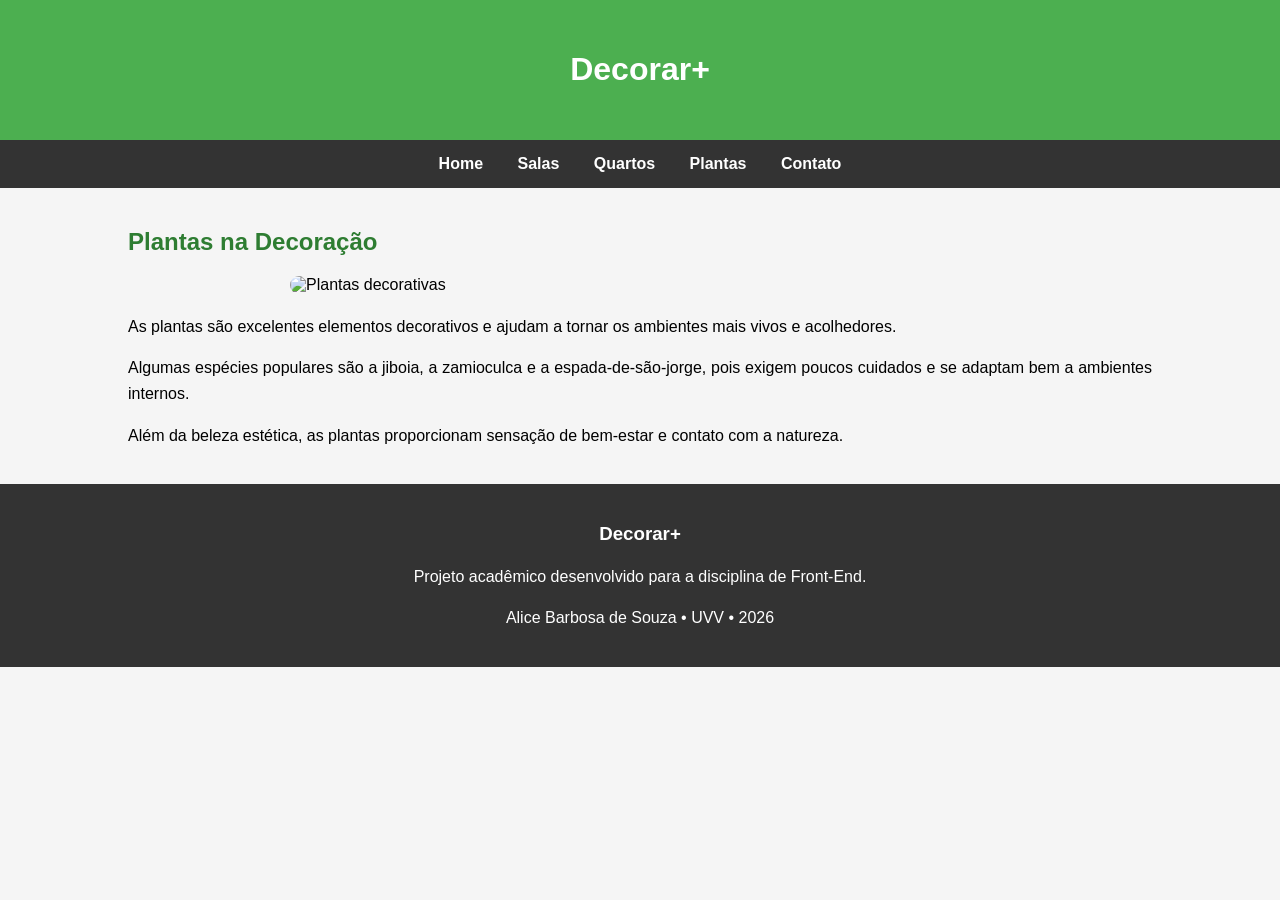
==== plantas.html @ 7b2657bc "Add files via upload Primeira versão do blog de decoração" ====
<!DOCTYPE html>
<html lang="pt-br">
<head>
    <meta charset="UTF-8">
    <title>Plantas na Decoração</title>
    <link rel="stylesheet" href="style.css">
</head>
<body>

<header>
    <h1>Decorar+</h1>
</header>

<nav>
    <a href="index.html">Home</a>
    <a href="salas.html">Salas</a>
    <a href="quartos.html">Quartos</a>
    <a href="plantas.html">Plantas</a>
    <a href="contato.html">Contato</a>
</nav>

<main>

    <h2>Plantas na Decoração</h2>

    <img src="https://images.unsplash.com/photo-1484154218962-a197022b5858?w=800"
         alt="Plantas decorativas">

    <p>
        As plantas são excelentes elementos decorativos e ajudam a tornar os
        ambientes mais vivos e acolhedores.
    </p>

    <p>
        Algumas espécies populares são a jiboia, a zamioculca e a espada-de-são-jorge,
        pois exigem poucos cuidados e se adaptam bem a ambientes internos.
    </p>

    <p>
        Além da beleza estética, as plantas proporcionam sensação de bem-estar
        e contato com a natureza.
    </p>

</main>

<footer>
    <h3>Decorar+</h3>
    <p>Projeto acadêmico desenvolvido para a disciplina de Front-End.</p>
    <p>Alice Barbosa de Souza • UVV • 2026</p>
</footer>

</body>
</html>
---- style.css ----
body{
    font-family: Arial, sans-serif;
    background-color: #f5f5f5;
    margin: 0;
}

header{
    background-color: #4CAF50;
    color: white;
    text-align: center;
    padding: 30px;
}

header h1{
    color: white;
}

nav{
    background-color: #333;
    text-align: center;
    padding: 15px;
}

nav a{
    color: white;
    text-decoration: none;
    margin: 15px;
    font-weight: bold;
}

nav a:hover{
    color: #4CAF50;
}

main{
    width: 80%;
    margin: auto;
    padding: 20px;
}

section{
    background-color: white;
    padding: 20px;
    margin-bottom: 25px;
    border-radius: 10px;
}

h2{
    color: #2e7d32;
}

h3{
    color: #2e7d32;
}

p{
    text-align: justify;
    line-height: 1.6;
}

img{
    width: 100%;
    max-width: 700px;
    display: block;
    margin: 20px auto;
    border-radius: 10px;
}

form{
    background-color: white;
    padding: 20px;
    border-radius: 10px;
}

input,
textarea{
    width: 100%;
    padding: 10px;
    margin-top: 5px;
    margin-bottom: 15px;
}

button{
    background-color: #4CAF50;
    color: white;
    border: none;
    padding: 10px 20px;
}

button:hover{
    background-color: #388e3c;
}

footer{
    background-color: #333;
    color: white;
    text-align: center;
    padding: 20px;
}

footer h3{
    color: white;
}

footer p{
    text-align: center;
}
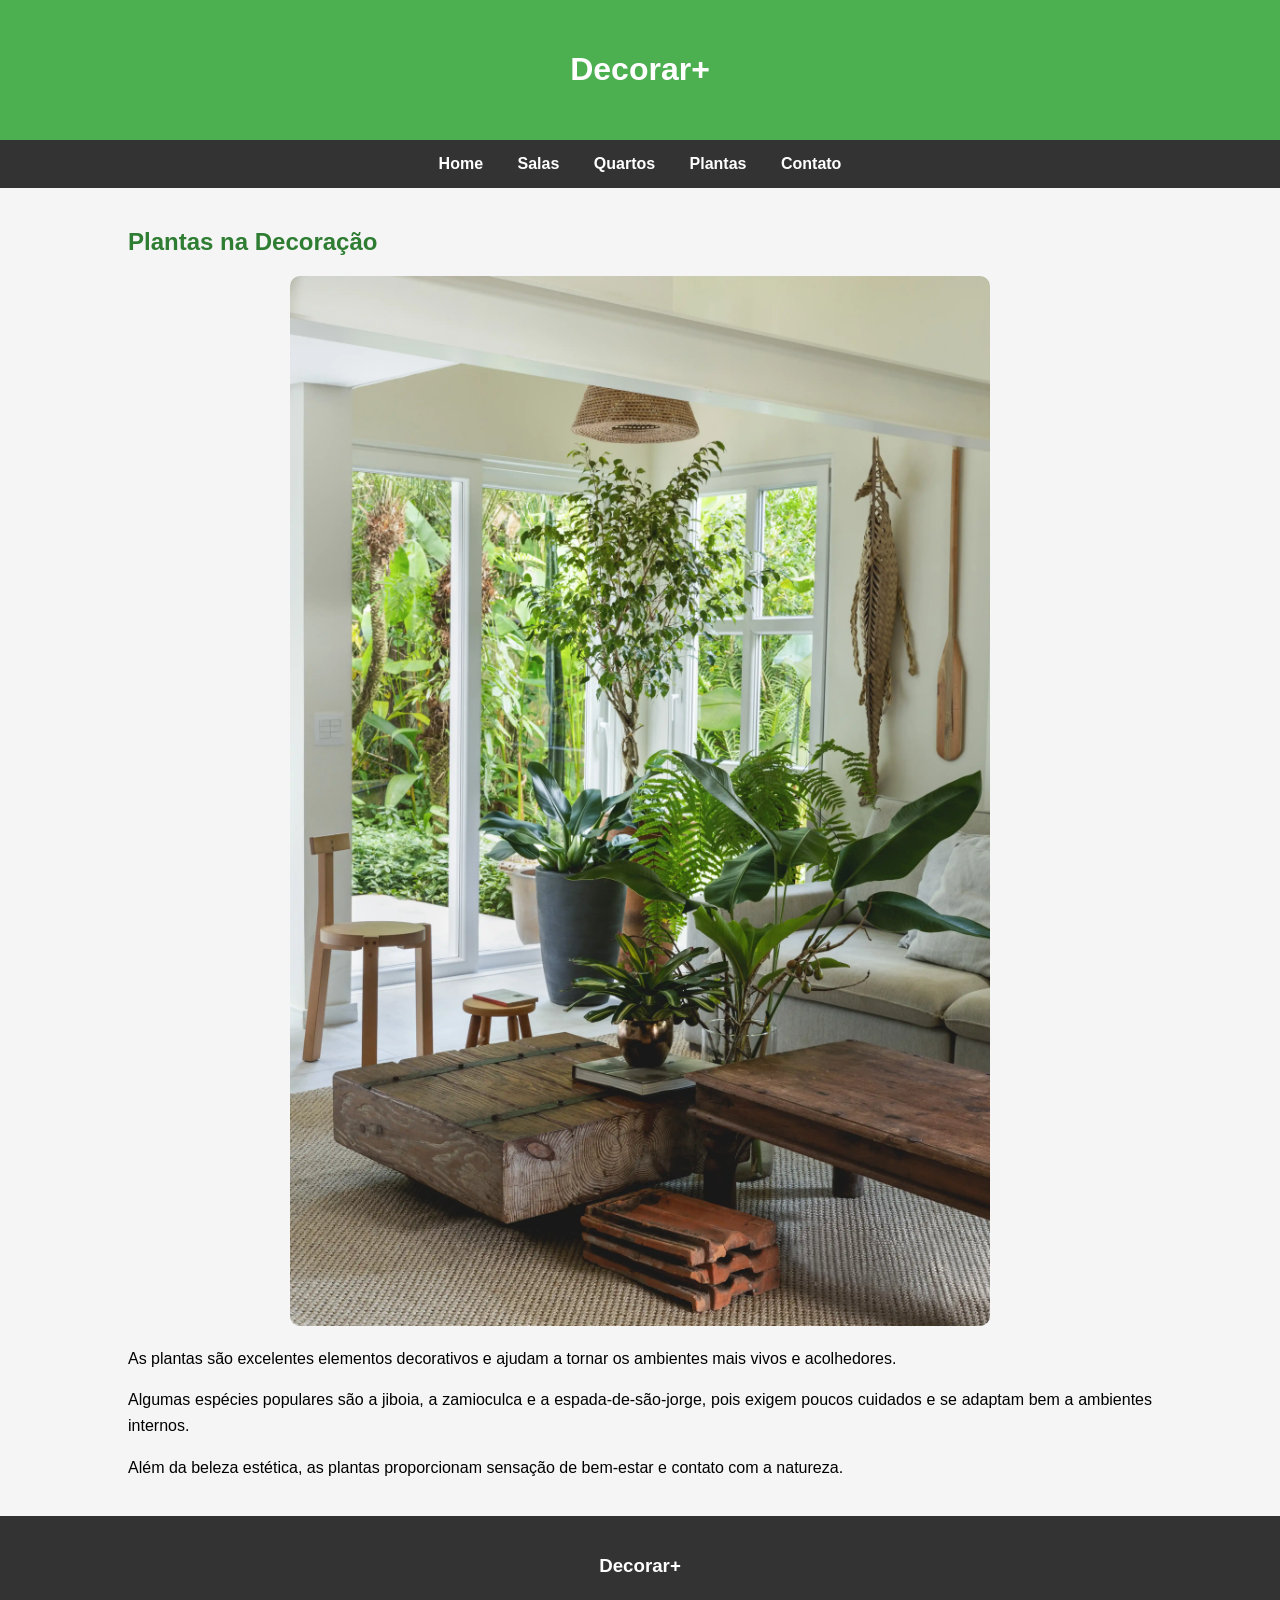
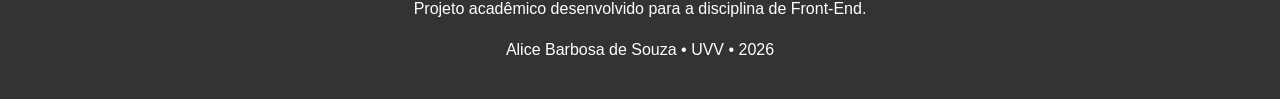
==== commit 4baeb6b7: "ajuste pastas de imagens" ====
--- a/plantas.html
+++ b/plantas.html
@@ -23,7 +23,7 @@
 
     <h2>Plantas na Decoração</h2>
 
-    <img src="https://images.unsplash.com/photo-1484154218962-a197022b5858?w=800"
+    <img src="imagens/plantas.jpg"
          alt="Plantas decorativas">
 
     <p>
